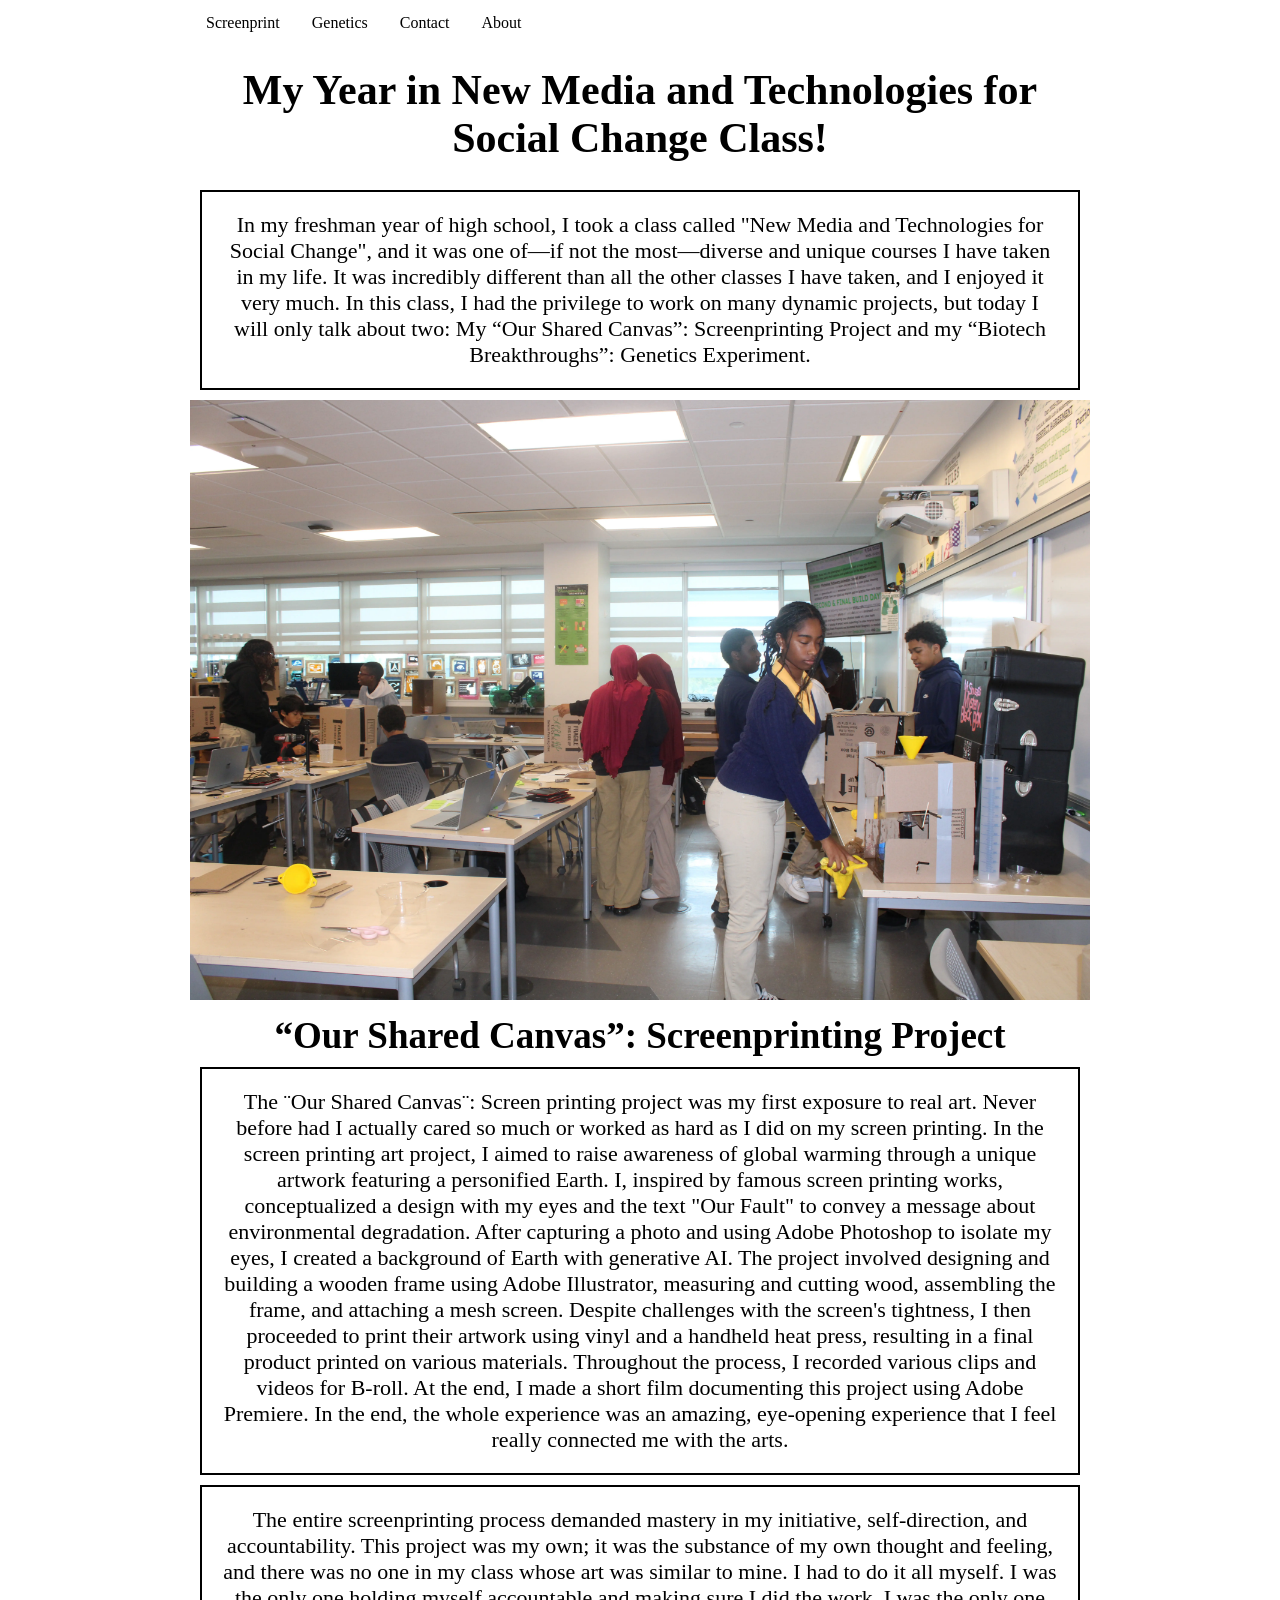
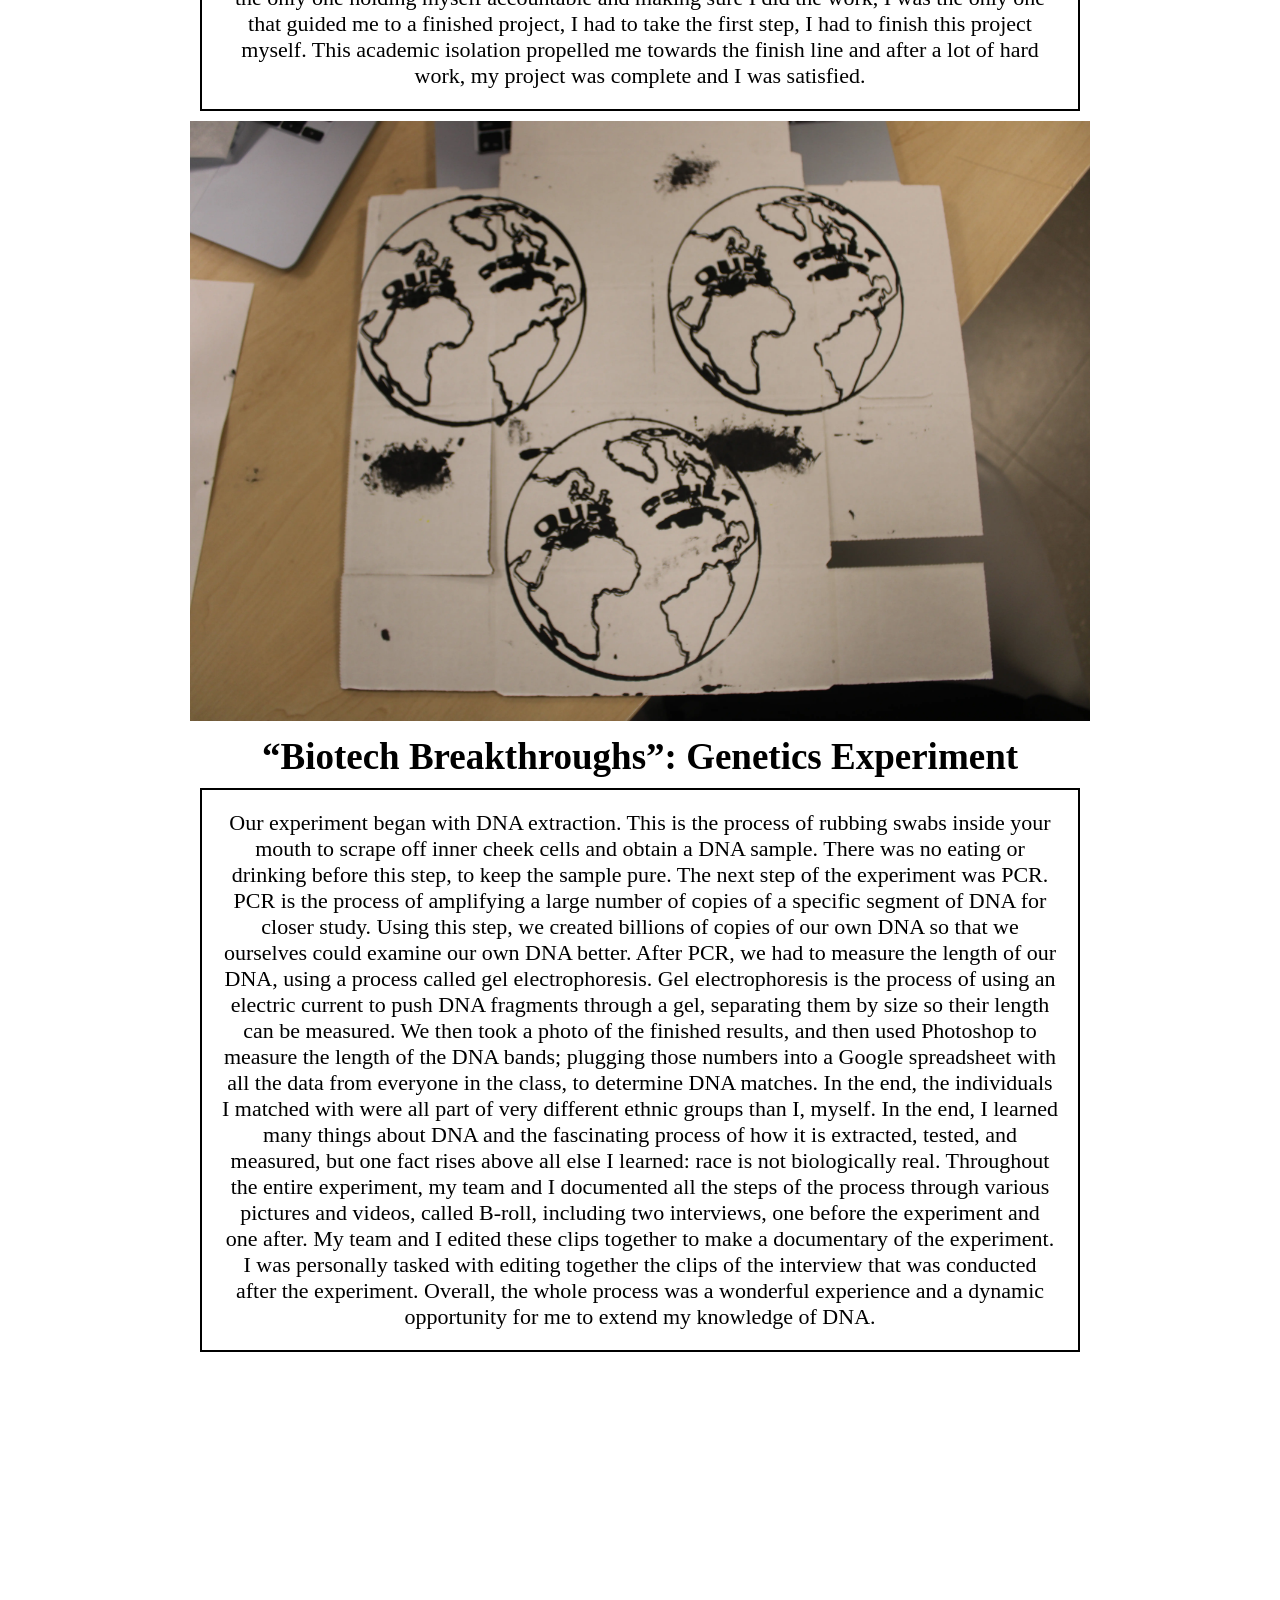
==== projects.html @ 497ce9f1 "Fix formatting of Contact section in projects.html" ====
<!DOCTYPE html>

<html lang=en>


    <head>
    

        <meta charset="UTF-8"> 

        <meta name="viewport" content="width=device-width, initial-scale=1.0">
      

        <meta name="Author" content="Conall Dooley">
       

        <title>Conall's Experiments</title>
       

        <link rel="stylesheet" href="/style.css">
       

        <link rel="icon" type="image/png" href="/favicon.png">
       

    </head>





<body> 

<ul>
  <li><a href="#Screenprint">Screenprint</a></li>
  <li><a href="#Genetics">Genetics</a></li>
  <li><a href="#Contact">Contact</a></li>
  <li><a href="#About">About</a></li>
</ul>


<h1 id="About">My Year in New Media and Technologies for Social Change Class!</h1>
        
        <p>In my freshman year of high school, I took a class called "New Media and Technologies for Social Change", and it was one of—if not the most—diverse and unique courses I have taken in my life. 
        It was incredibly different than all the other classes I have taken, and I enjoyed it very much. In this class, I had the privilege to work on many dynamic projects, but today I will only talk about two: 
        My “Our Shared Canvas”: Screenprinting Project and my “Biotech Breakthroughs”: Genetics Experiment.</p>
        
  <img 
            src="/images/IMG_7755.webp"
            width="900" 
            alt="New Media And Tech Class">            
 
 
 
 
 <h2 id="Screenprint">“Our Shared Canvas”: Screenprinting Project</h2>
        <p>The ¨Our Shared Canvas¨: Screen printing project was my first exposure to real art. Never before had I actually cared so much or worked as hard as I did on my screen printing. In the screen printing art project,
                I aimed to raise awareness of global warming through a unique artwork featuring a personified Earth. I, inspired by famous screen printing works, conceptualized a design with my eyes and the
                text "Our Fault" to convey a message about environmental degradation. After capturing a photo and using Adobe Photoshop to isolate my eyes, I created a background of Earth with generative AI. The project involved
                designing and building a wooden frame using Adobe Illustrator, measuring and cutting wood, assembling the frame, and attaching a mesh screen. Despite challenges with the screen's tightness, I then proceeded to
                print their artwork using vinyl and a handheld heat press, resulting in a final product printed on various materials. Throughout the process, I recorded various clips and videos for B-roll. At the end, I made a
                short film documenting this project using Adobe Premiere. In the end, the whole experience was an amazing, eye-opening experience that I feel really connected me with the arts.</p>
         <p>The entire screenprinting process demanded mastery in my initiative, self-direction, and accountability. This project was my own; it was the substance of my own thought and feeling, and there was no one in my class whose art was similar to mine. I had to do it all myself. I was the only one holding myself accountable and making sure I did the work, I was the only one that guided me to a finished project, I had to take the first step, I had to finish this project myself. This academic isolation propelled me towards the finish line and after a lot of hard work, my project was complete and I was satisfied.</p>
  <img 
            src="images/IMG_9914 (2).webp"
            width="900" 
            alt="Finished Screenprint Art on Paper">    
        
      
 
 
 
 
 <h2 id="Genetics">“Biotech Breakthroughs”: Genetics Experiment</h2>
        <p>Our experiment began with DNA extraction. This is the process of rubbing swabs inside your mouth to scrape off inner cheek cells and obtain a DNA sample. There was no eating or drinking before this step, 
        to keep the sample pure. The next step of the experiment was PCR. PCR is the process of amplifying a large number of copies of a specific segment of DNA for closer study. Using this step, we created billions of copies 
        of our own DNA so that we ourselves could examine our own DNA better. After PCR, we had to measure the length of our DNA, using a process called gel electrophoresis. Gel electrophoresis is the process of using an electric 
        current to push DNA fragments through a gel, separating them by size so their length can be measured. We then took a photo of the finished results, and then used Photoshop to measure the length of the DNA bands; plugging 
        those numbers into a Google spreadsheet with all the data from everyone in the class, to determine DNA matches. In the end, the individuals I matched with were all part of very different ethnic groups than I, myself. In 
        the end, I learned many things about DNA and the fascinating process of how it is extracted, tested, and measured, but one fact rises above all else I learned: race is not biologically real. Throughout the entire experiment, 
        my team and I documented all the steps of the process through various pictures and videos, called B-roll, including two interviews, one before the experiment and one after. My team and I edited these clips together to make 
        a documentary of the experiment. I was personally tasked with editing together the clips of the interview that was conducted after the experiment. Overall, the whole process was a wonderful experience and a dynamic opportunity 
        for me to extend my knowledge of DNA.</p>
   
    <video src="Video/finalinterview3-2_v8FS1ozC (1).mp4" 
           width="900"
           alt=Final Interview>
    
    <p>The process of editing and creating a documentary demanded mastery in my creativity and innovation, and I was up to the challenge. I tried my absolute hardest to make an original, dynamic, and clean video using every drop of 
        creativity and innovation in my body; it was worth it when I was able to be proud of my final result. The use of this 21st-century skill enhanced my learning process and led to a final result that far surpassed my expectations.</p>
    <img 
            src="/images/IMG_0002.webp"
            width="900" 
            alt="Creating DNA Model">     
      <h3 id="Contact" </h3>
    <P>Contact me at 194326@nhps.net</P>    
    </body>
</html>
---- style.css ----
p {
  border: 2px solid black;
  outline: ##000000 solid 10px;
  margin: auto;  
  padding: 20px;
  text-align: center;
}
h1 {
  margin-top: 20px;
  font-size: 42px;
}

h2 {
  font-size: 37px;
}

p {
  font-size: 22px;
}

body {
  background-color: ##ADD8E6;
  color: light blue;
  max-width: 900px;
  margin: auto;
}

 div {
  border: 1px solid black;
  margin-top: 100px;
  margin-bottom: 100px;
  margin-right: 150px;
  margin-left: 80px;
  background-color: #ADD8E6;
}


h1 {
  color: black;
}

h2 {
  color: black;
}
 h1 {
  text-align: center;
}

h2 {
  text-align: center;
}

h3 {
  text-align: center;
}
 * {
  box-sizing: border-box;
}



h2, p {
  margin: 10px;
}

ul {
  list-style-type: none;
  margin: 0;
  padding: 0;
  overflow: hidden;
  background-color: #FFFFFF;
}

ul li {
  float: left;
}

ul li a {
  display: block;
  color: black;
  text-align: center;
  padding: 14px 16px;
  text-decoration: none;
}

ul li a:hover:not(.active) {
  background-color: #111111;
}

ul li a.active {
  background-color: #04AA6D;
}
.center {
  display: flex;
  justify-content: center;
  align-items: center;
  height: 300px;
  border: 3px solid green; 
}
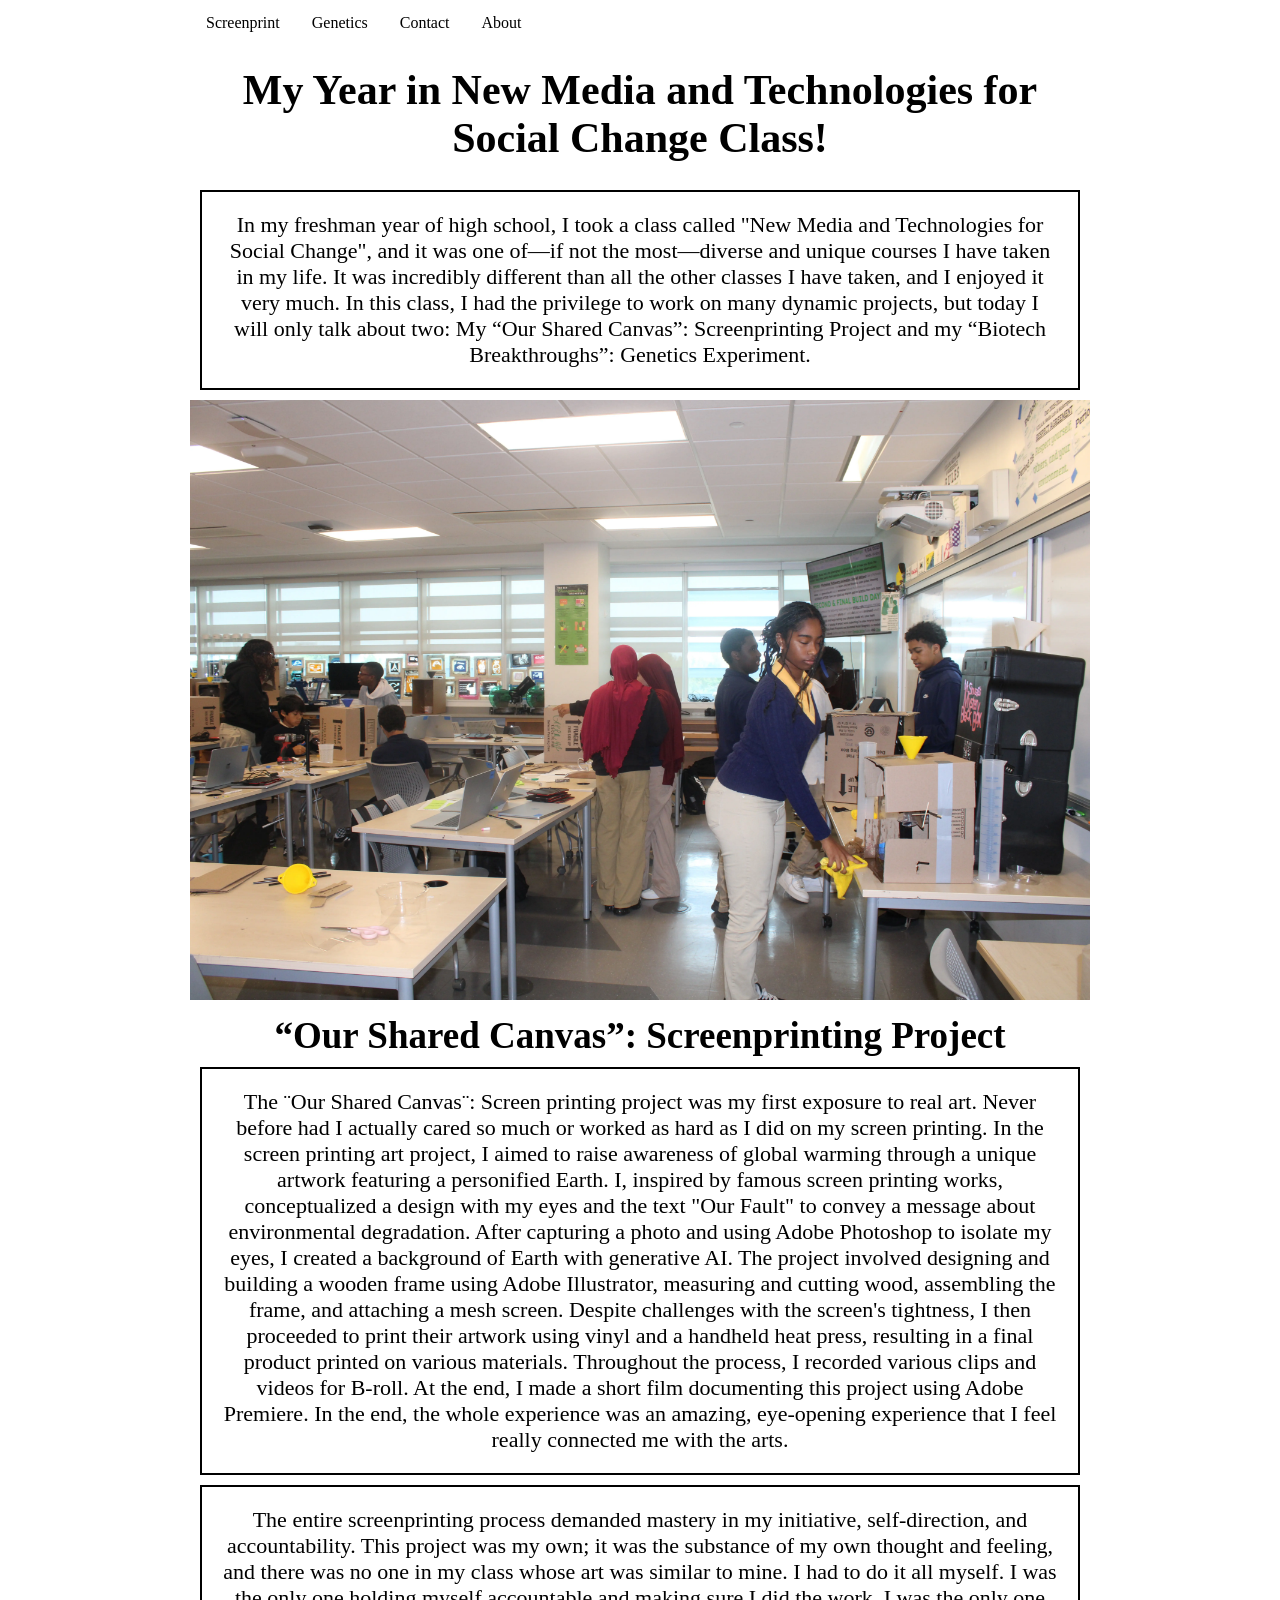
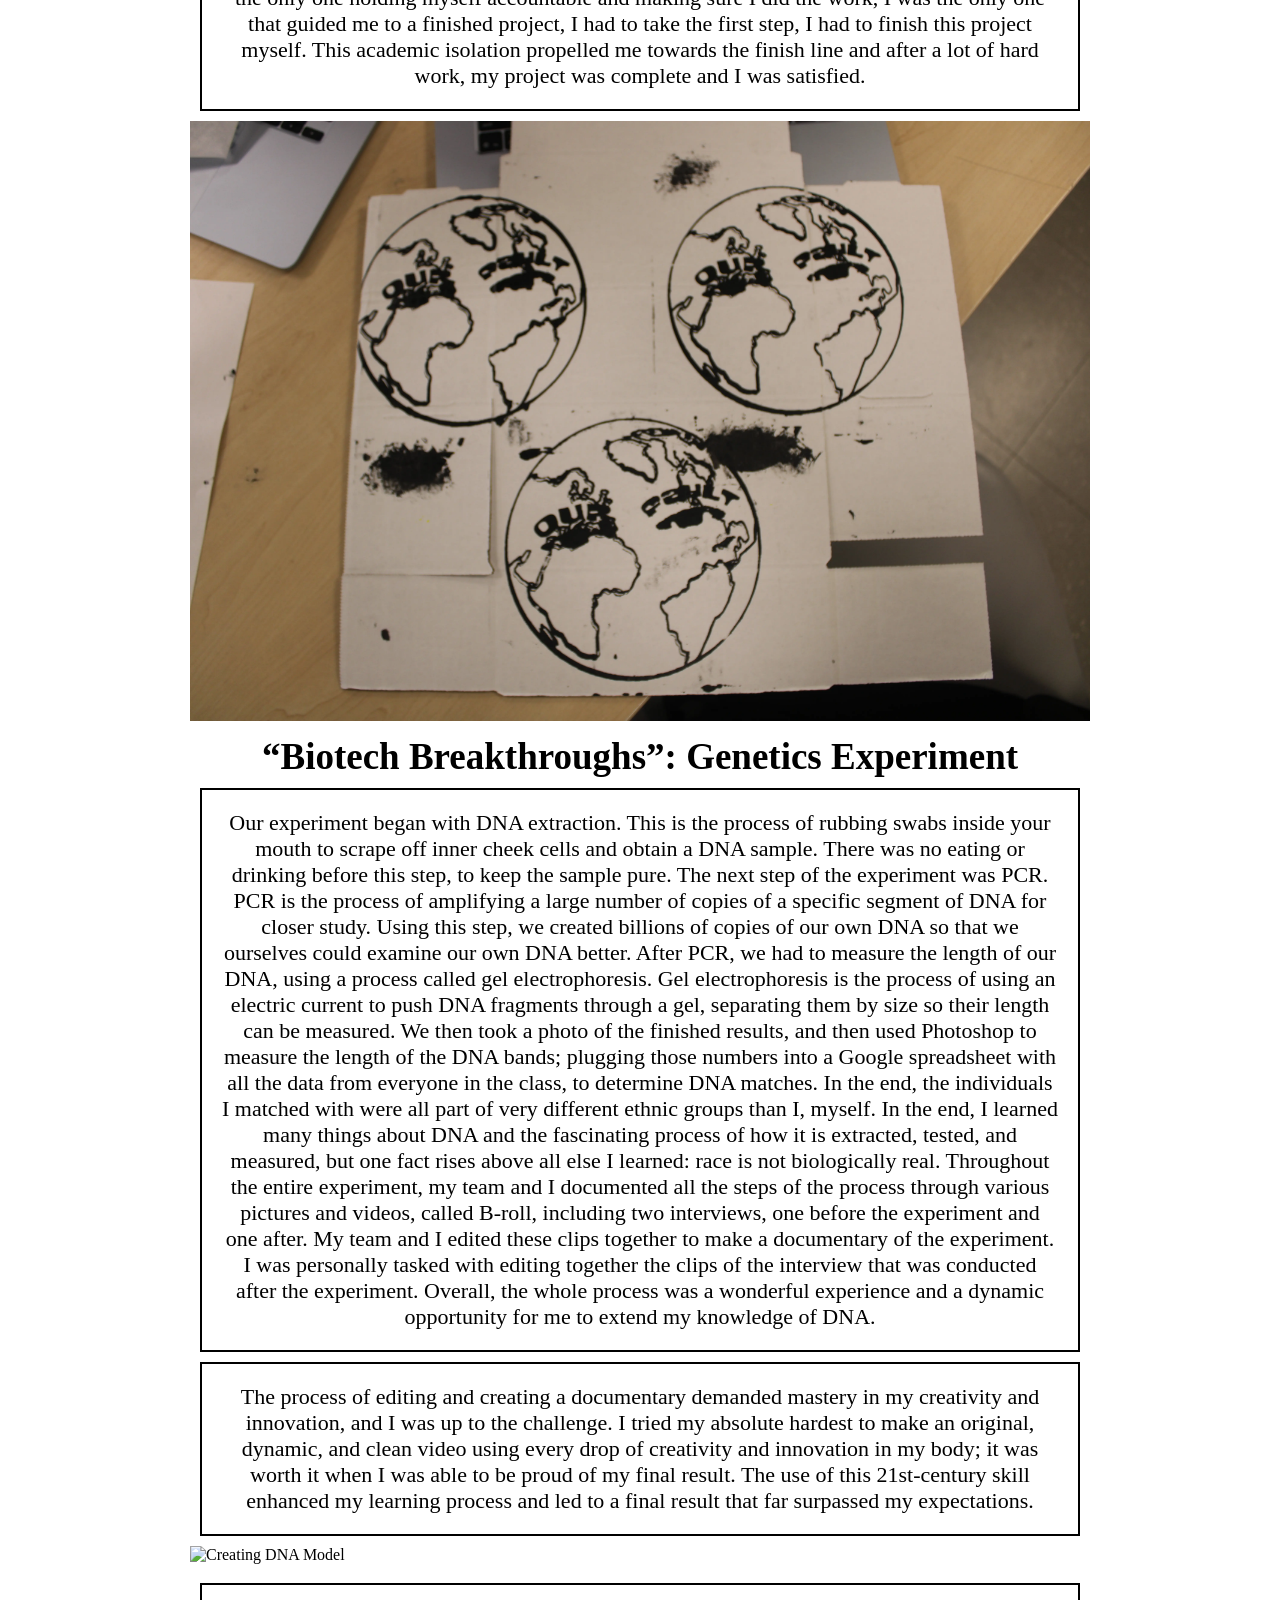
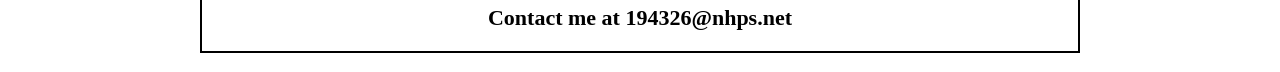
==== commit 671658a9: "Remove final interview video from projects.html Removed video element for final interview from proje" ====
--- a/projects.html
+++ b/projects.html
@@ -82,9 +82,7 @@
         a documentary of the experiment. I was personally tasked with editing together the clips of the interview that was conducted after the experiment. Overall, the whole process was a wonderful experience and a dynamic opportunity 
         for me to extend my knowledge of DNA.</p>
    
-    <video src="Video/finalinterview3-2_v8FS1ozC (1).mp4" 
-           width="900"
-           alt=Final Interview>
+
     
     <p>The process of editing and creating a documentary demanded mastery in my creativity and innovation, and I was up to the challenge. I tried my absolute hardest to make an original, dynamic, and clean video using every drop of 
         creativity and innovation in my body; it was worth it when I was able to be proud of my final result. The use of this 21st-century skill enhanced my learning process and led to a final result that far surpassed my expectations.</p>
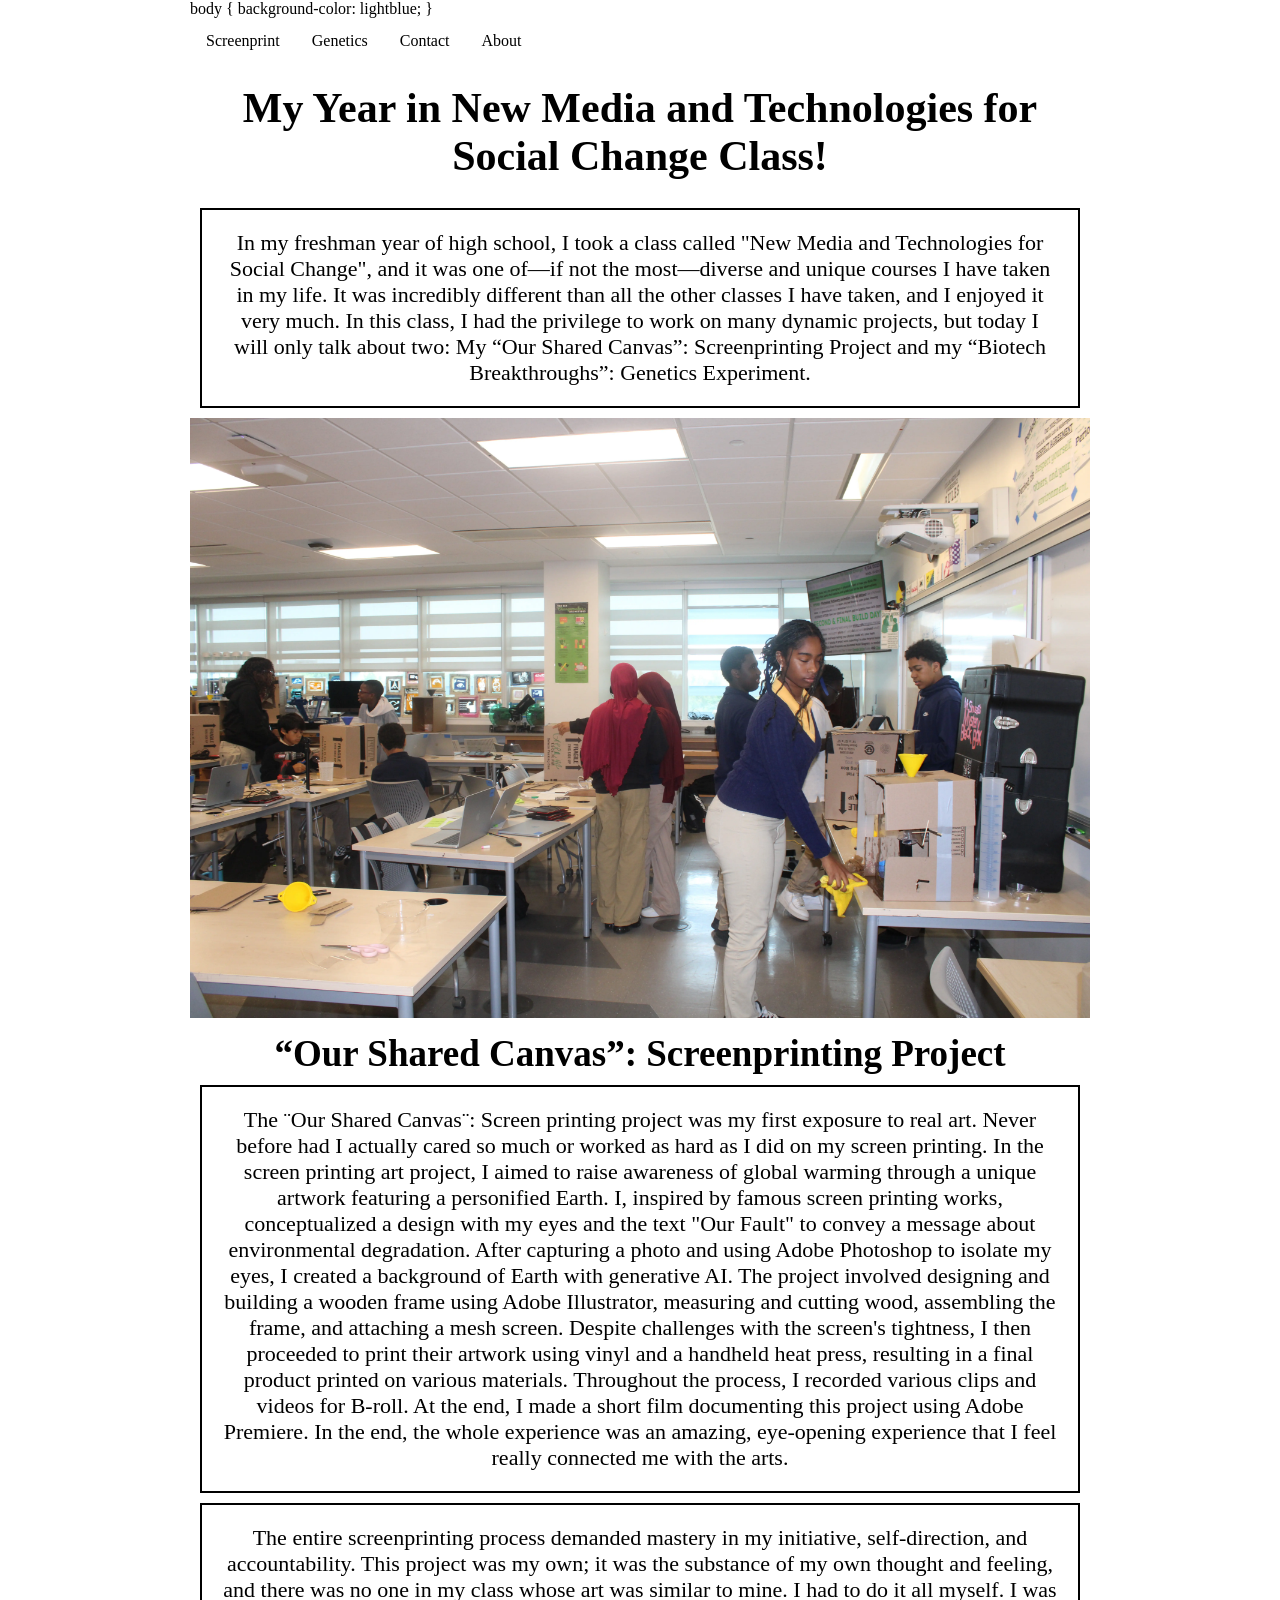
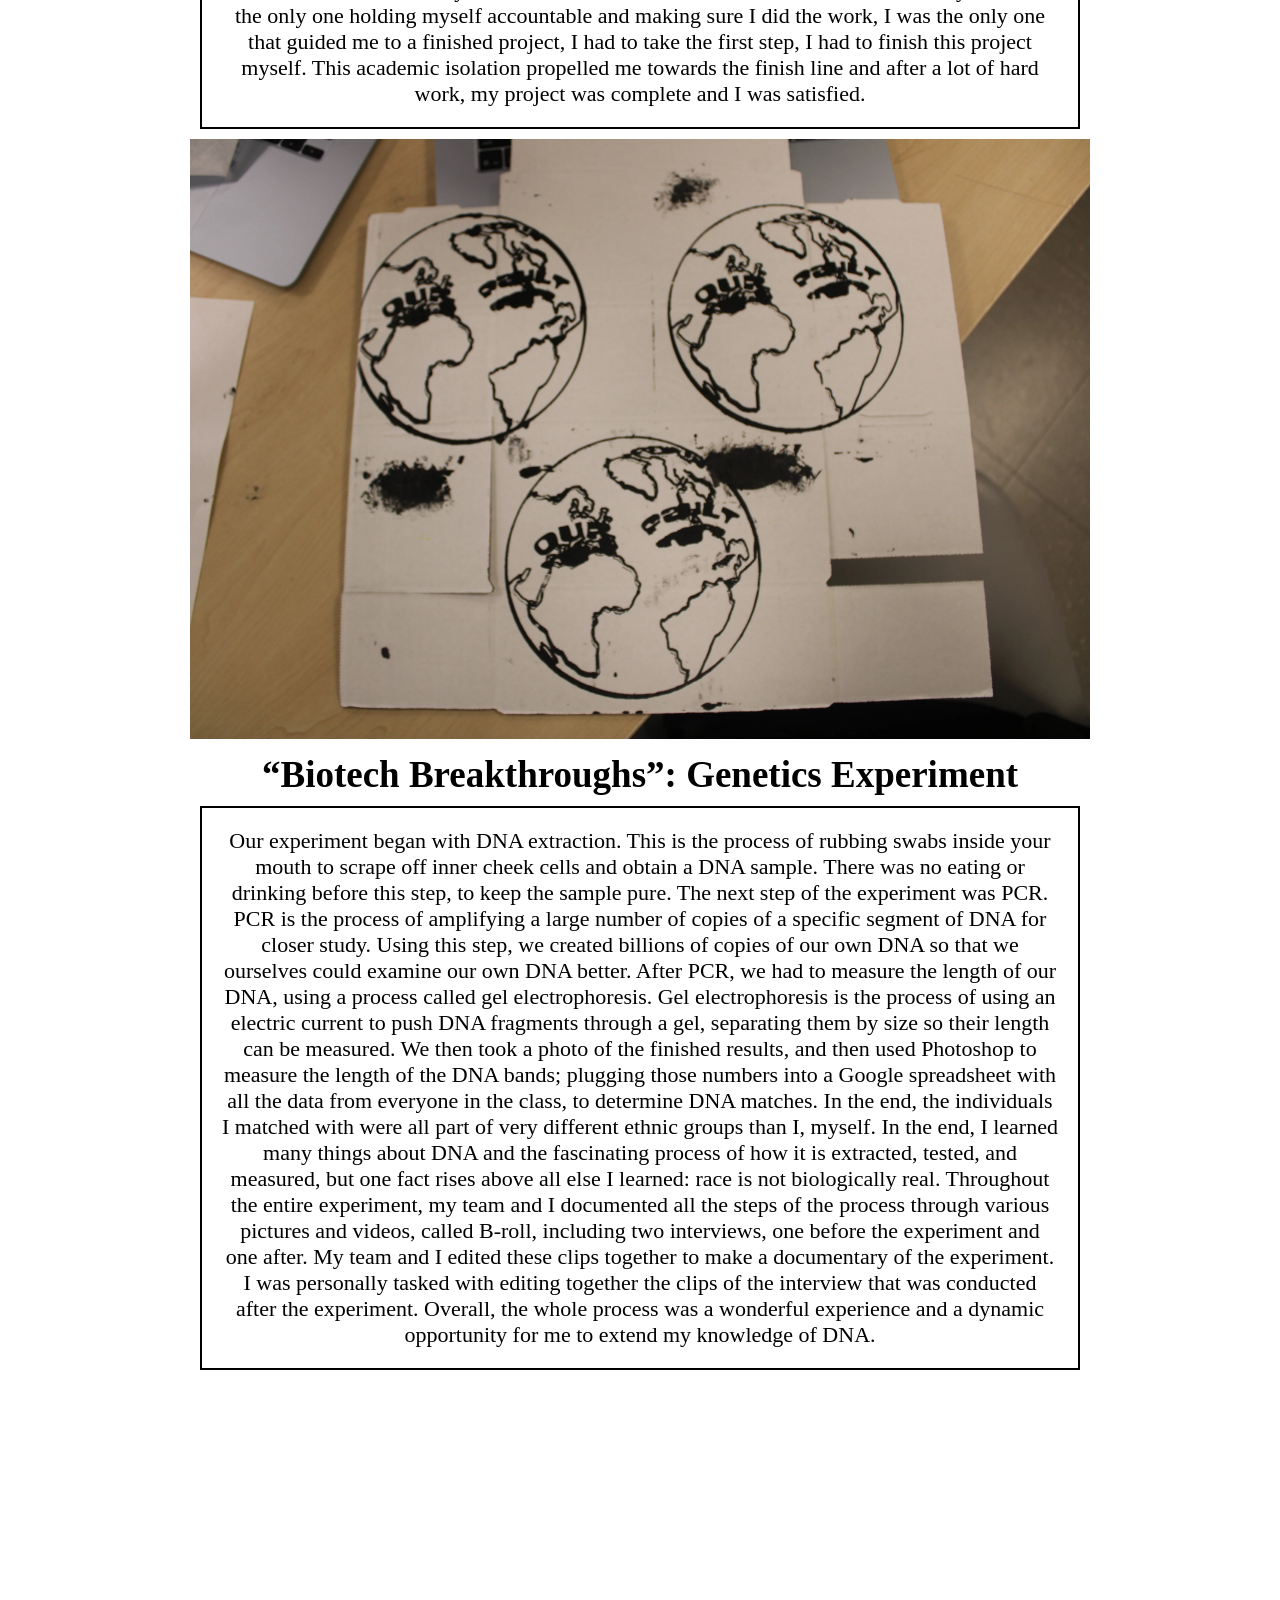
==== commit 35775da8: "Update projects.html" ====
--- a/projects.html
+++ b/projects.html
@@ -30,7 +30,9 @@
 
 
 <body> 
-
+body {
+  background-color: lightblue;
+}
 <ul>
   <li><a href="#Screenprint">Screenprint</a></li>
   <li><a href="#Genetics">Genetics</a></li>
@@ -82,7 +84,9 @@
         a documentary of the experiment. I was personally tasked with editing together the clips of the interview that was conducted after the experiment. Overall, the whole process was a wonderful experience and a dynamic opportunity 
         for me to extend my knowledge of DNA.</p>
    
-
+    <video src="Video/finalinterview3-2_v8FS1ozC (1).mp4" 
+           width="900"
+           alt=Final Interview>
     
     <p>The process of editing and creating a documentary demanded mastery in my creativity and innovation, and I was up to the challenge. I tried my absolute hardest to make an original, dynamic, and clean video using every drop of 
         creativity and innovation in my body; it was worth it when I was able to be proud of my final result. The use of this 21st-century skill enhanced my learning process and led to a final result that far surpassed my expectations.</p>
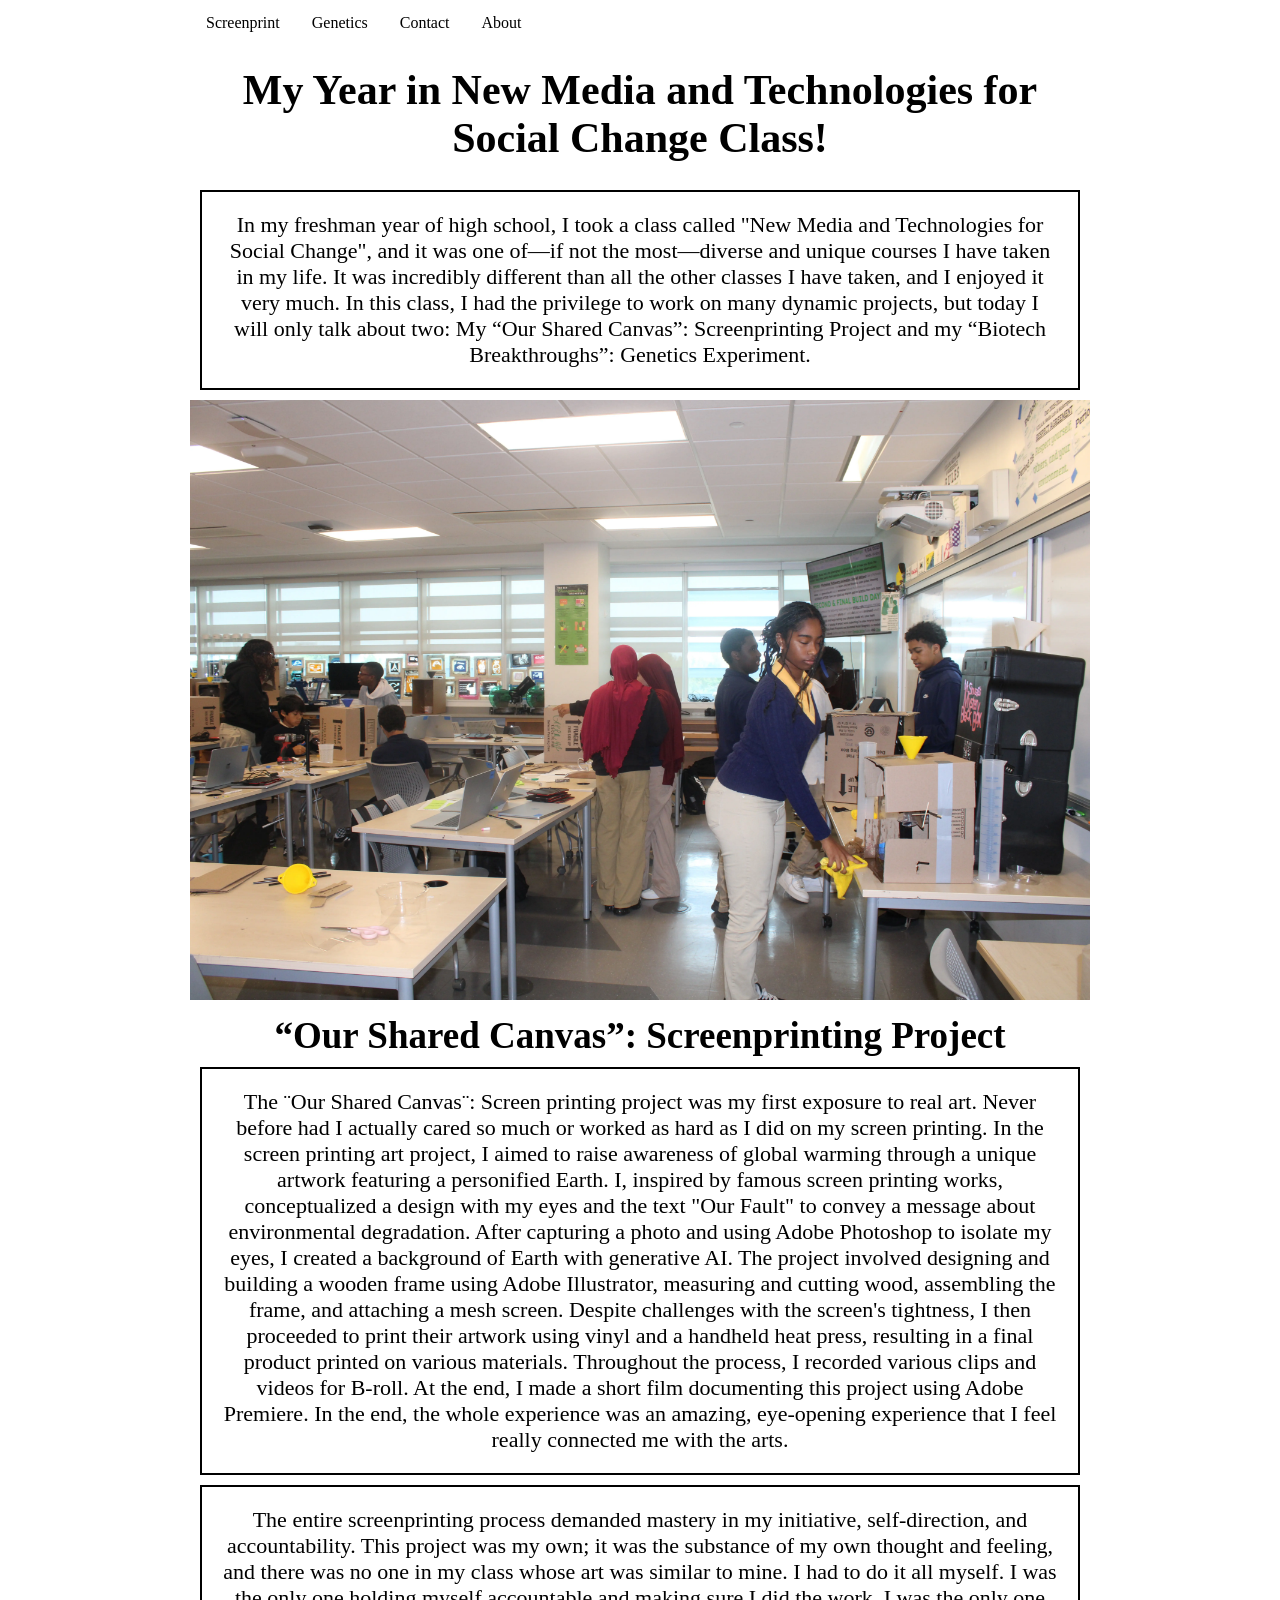
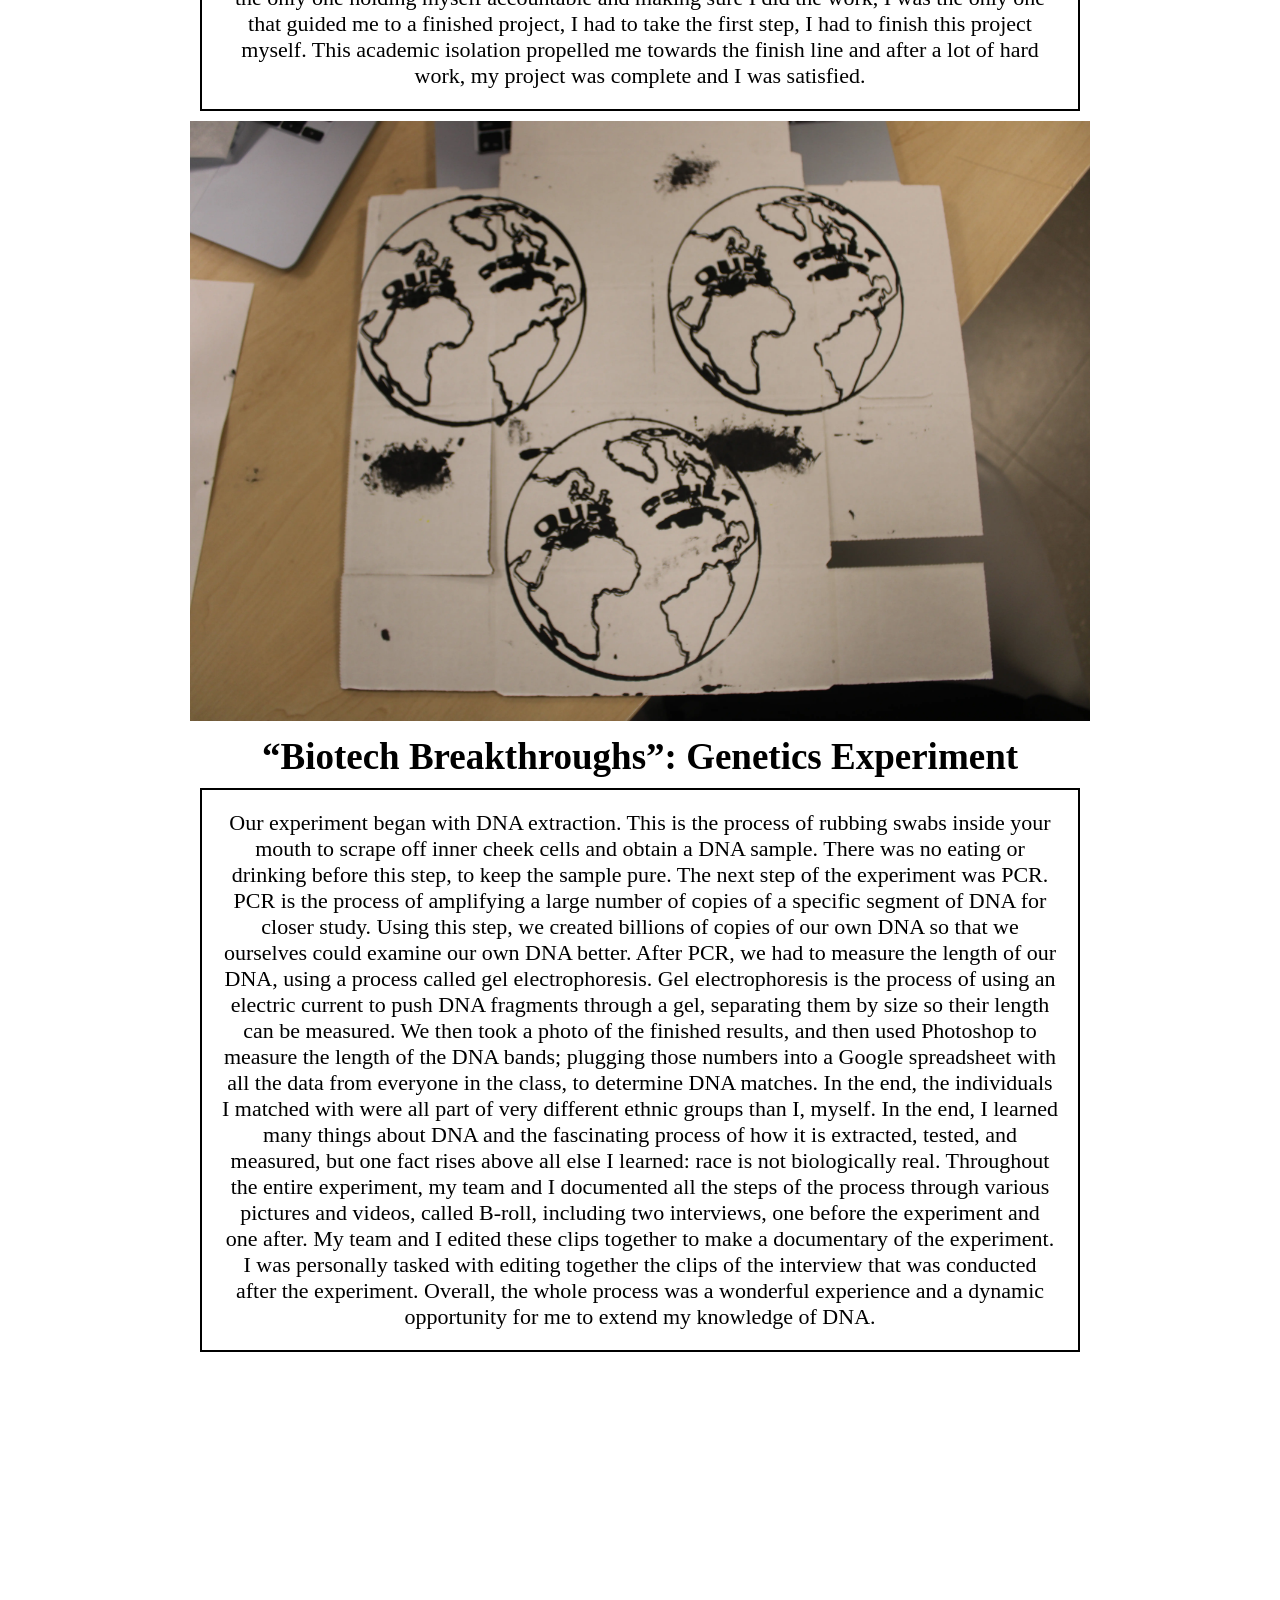
==== commit 0a52f93e: "Update projects.html" ====
--- a/projects.html
+++ b/projects.html
@@ -30,9 +30,7 @@
 
 
 <body> 
-body {
-  background-color: lightblue;
-}
+
 <ul>
   <li><a href="#Screenprint">Screenprint</a></li>
   <li><a href="#Genetics">Genetics</a></li>
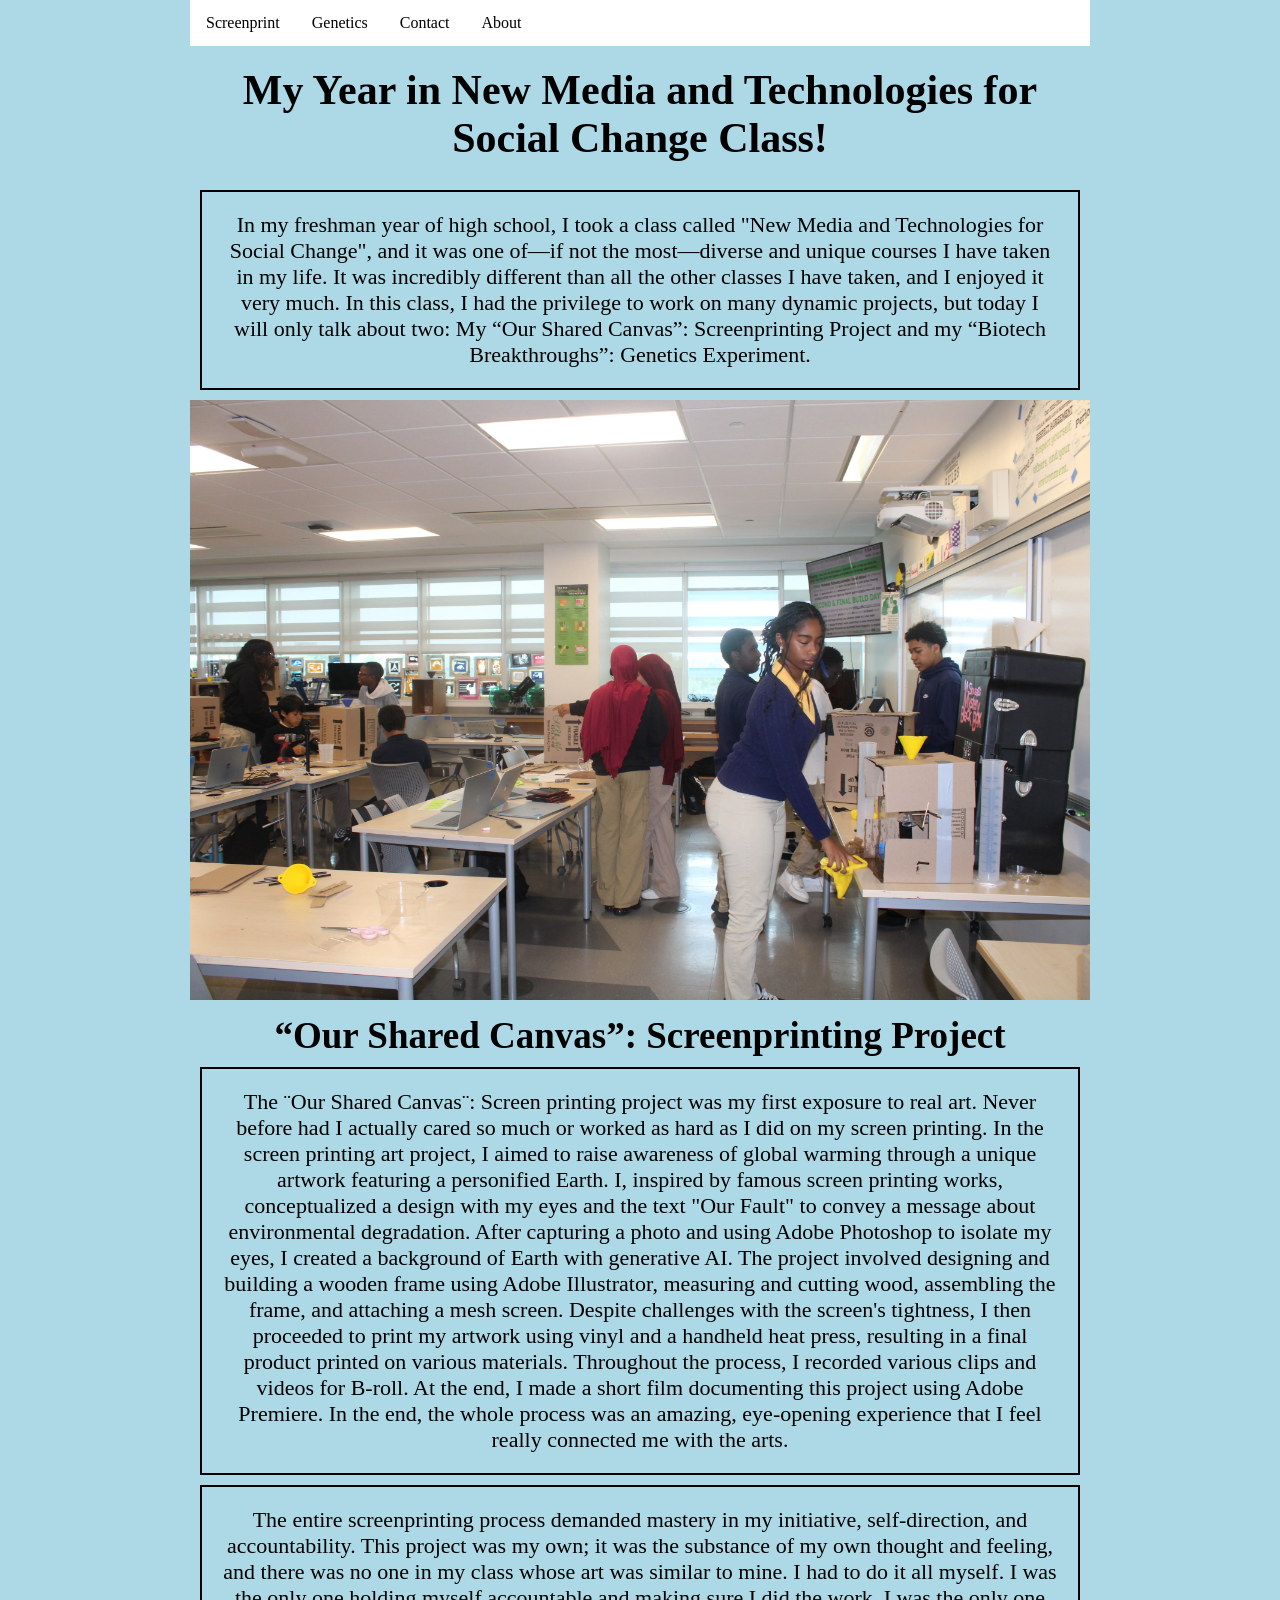
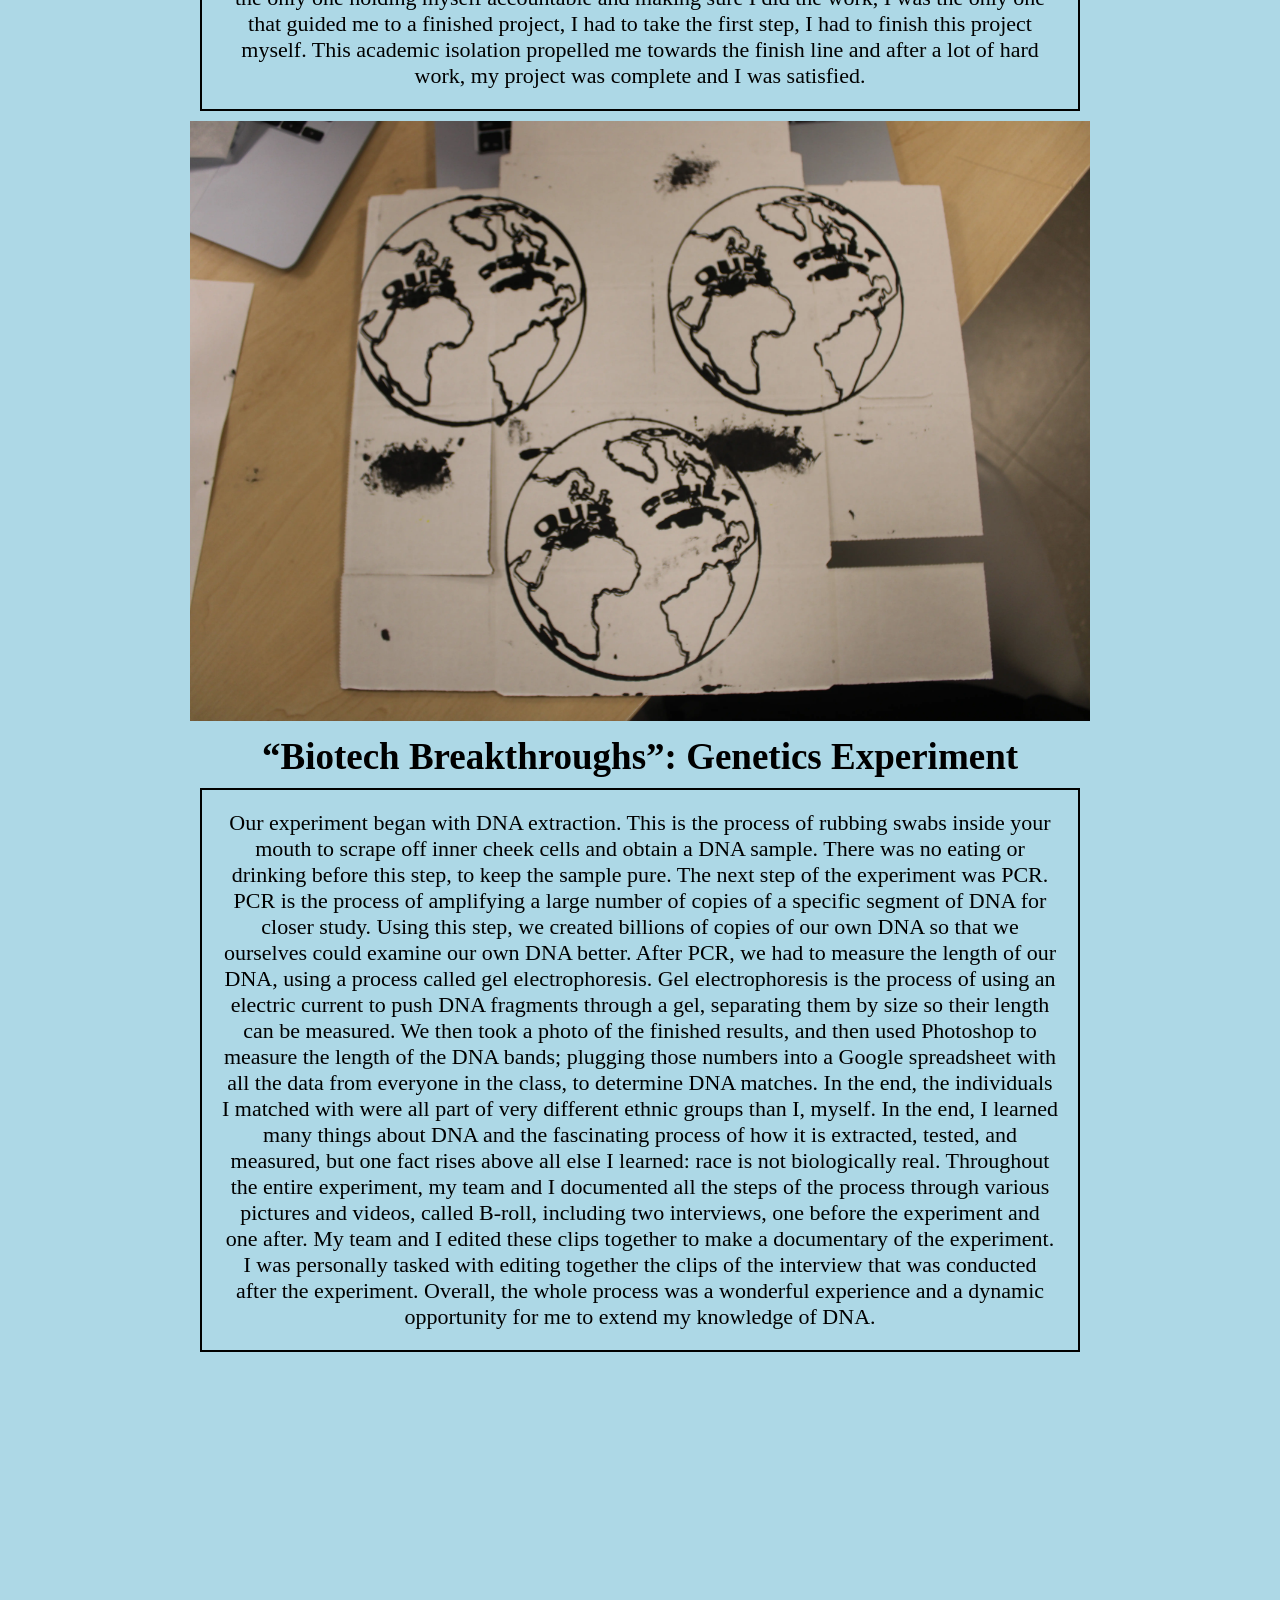
==== commit e791711c: "Update projects.html" ====
--- a/projects.html
+++ b/projects.html
@@ -58,8 +58,8 @@
                 I aimed to raise awareness of global warming through a unique artwork featuring a personified Earth. I, inspired by famous screen printing works, conceptualized a design with my eyes and the
                 text "Our Fault" to convey a message about environmental degradation. After capturing a photo and using Adobe Photoshop to isolate my eyes, I created a background of Earth with generative AI. The project involved
                 designing and building a wooden frame using Adobe Illustrator, measuring and cutting wood, assembling the frame, and attaching a mesh screen. Despite challenges with the screen's tightness, I then proceeded to
-                print their artwork using vinyl and a handheld heat press, resulting in a final product printed on various materials. Throughout the process, I recorded various clips and videos for B-roll. At the end, I made a
-                short film documenting this project using Adobe Premiere. In the end, the whole experience was an amazing, eye-opening experience that I feel really connected me with the arts.</p>
+                print my artwork using vinyl and a handheld heat press, resulting in a final product printed on various materials. Throughout the process, I recorded various clips and videos for B-roll. At the end, I made a
+                short film documenting this project using Adobe Premiere. In the end, the whole process was an amazing, eye-opening experience that I feel really connected me with the arts.</p>
          <p>The entire screenprinting process demanded mastery in my initiative, self-direction, and accountability. This project was my own; it was the substance of my own thought and feeling, and there was no one in my class whose art was similar to mine. I had to do it all myself. I was the only one holding myself accountable and making sure I did the work, I was the only one that guided me to a finished project, I had to take the first step, I had to finish this project myself. This academic isolation propelled me towards the finish line and after a lot of hard work, my project was complete and I was satisfied.</p>
   <img 
             src="images/IMG_9914 (2).webp"
--- a/style.css
+++ b/style.css
@@ -12,6 +12,10 @@
 
 h2 {
   font-size: 37px;
+}
+
+body {
+  background-color: lightblue;
 }
 
 p {
@@ -97,3 +101,9 @@
   height: 300px;
   border: 3px solid green; 
 }
+
+div.relative {
+  position: relative;
+  left: 30px;
+  border: 3px solid #73AD21;
+}
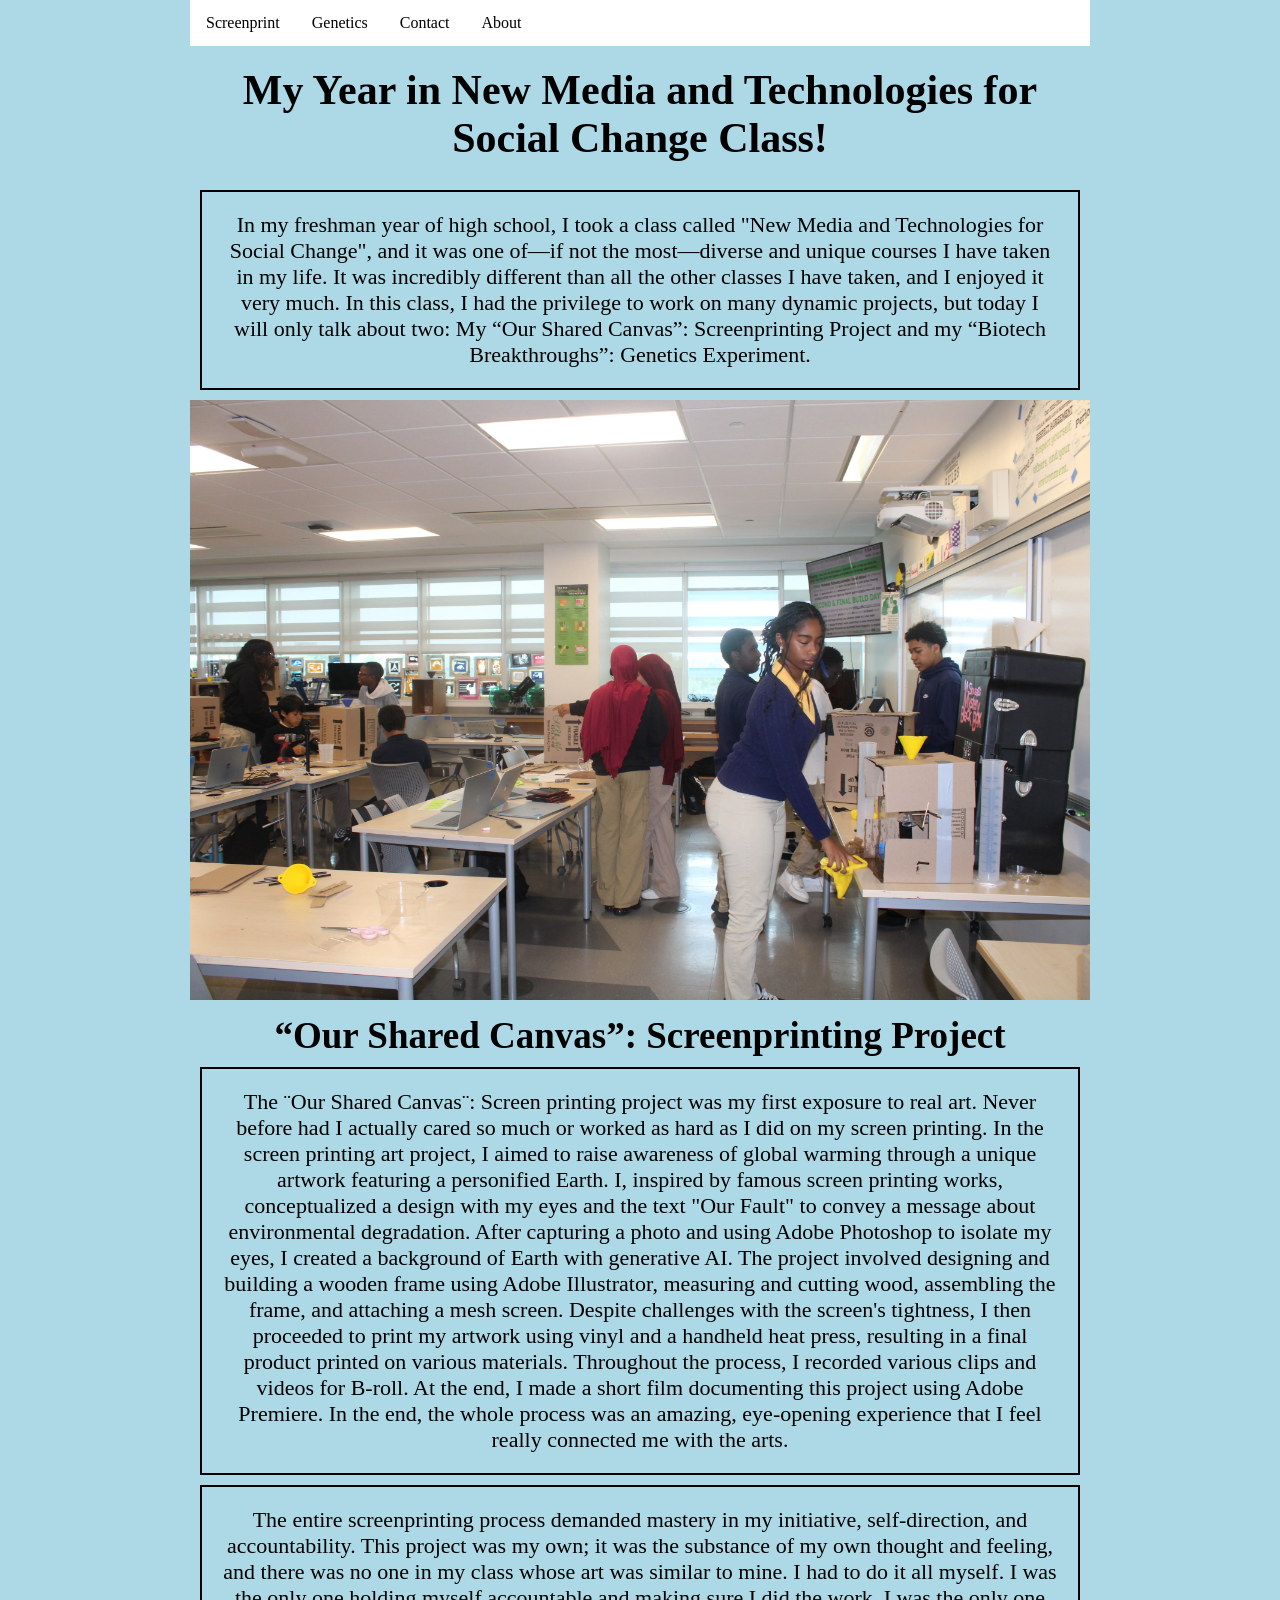
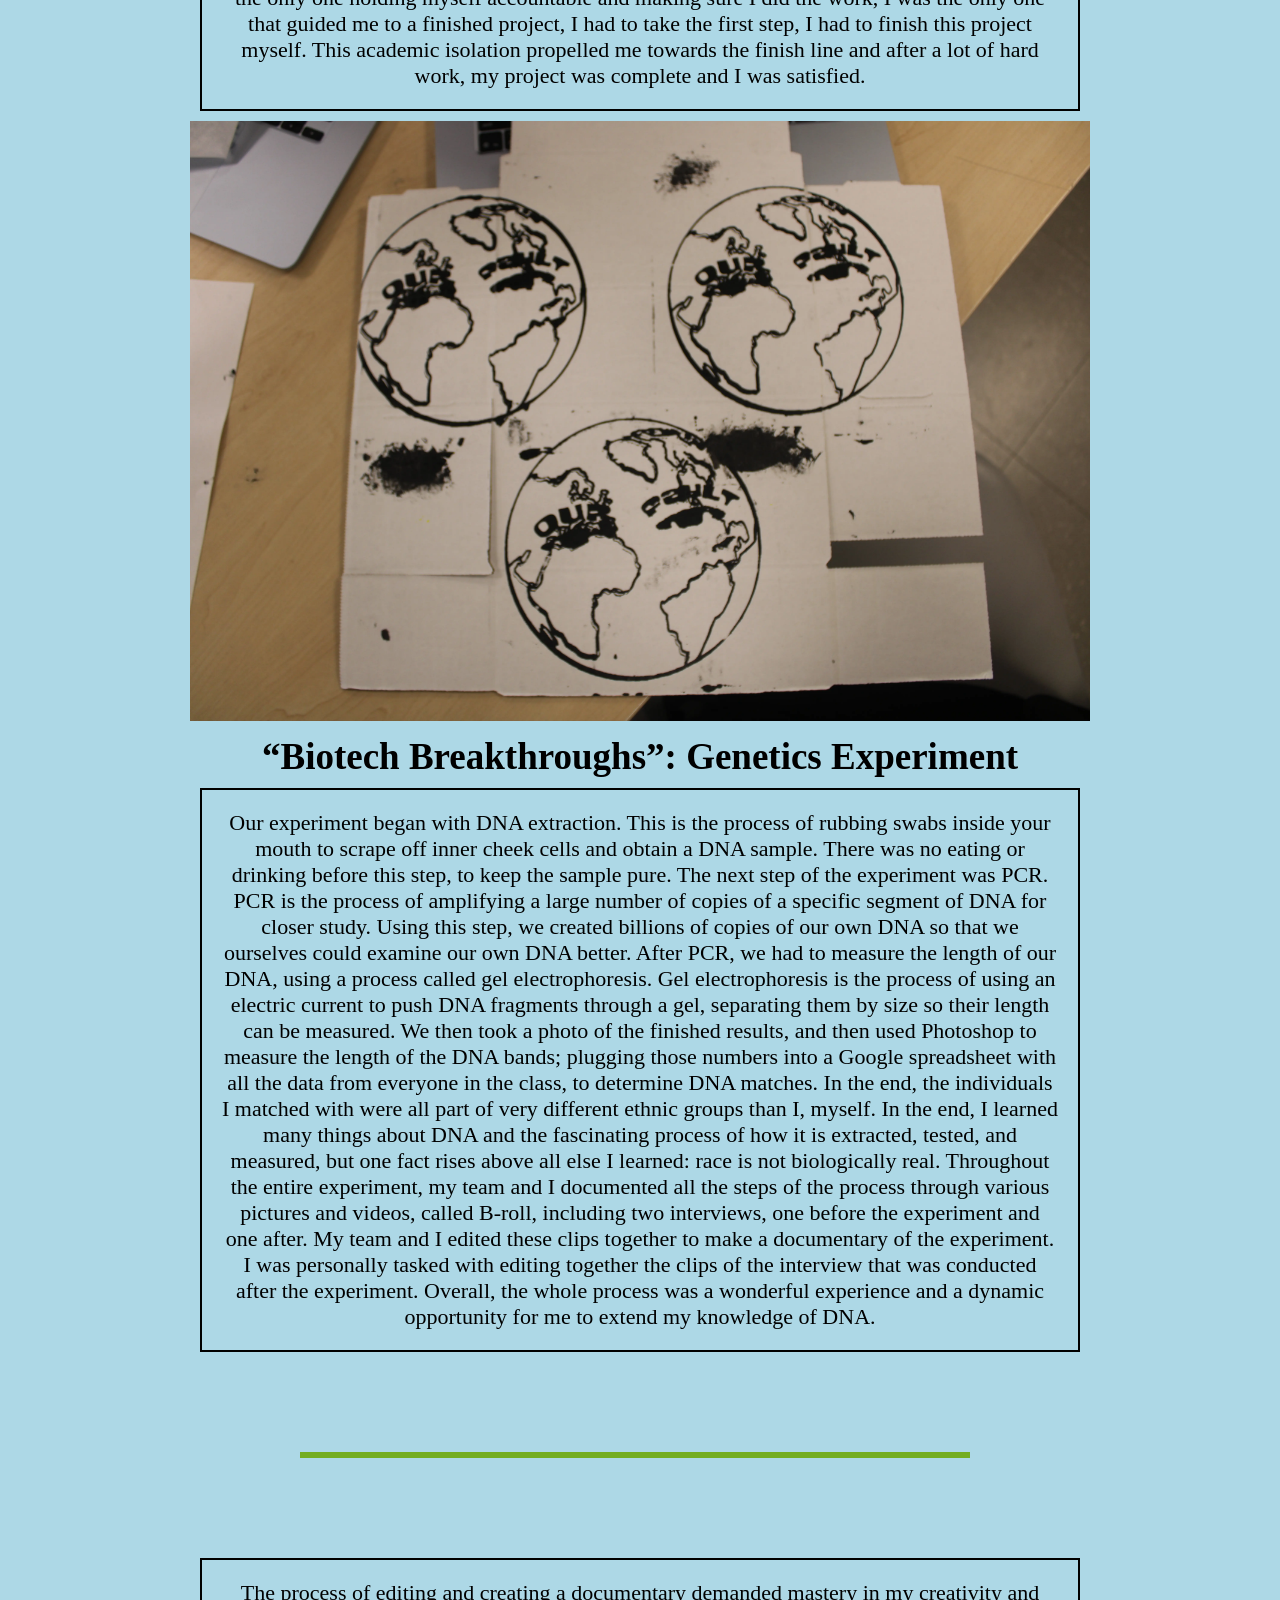
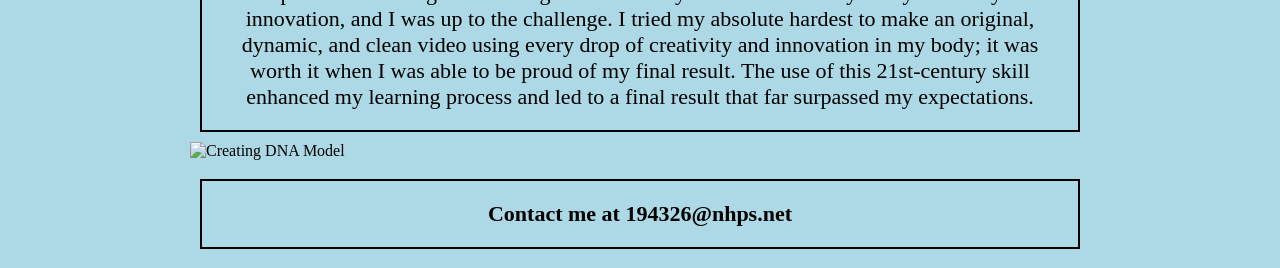
==== commit 30625669: "Update projects.html" ====
--- a/projects.html
+++ b/projects.html
@@ -81,11 +81,11 @@
         my team and I documented all the steps of the process through various pictures and videos, called B-roll, including two interviews, one before the experiment and one after. My team and I edited these clips together to make 
         a documentary of the experiment. I was personally tasked with editing together the clips of the interview that was conducted after the experiment. Overall, the whole process was a wonderful experience and a dynamic opportunity 
         for me to extend my knowledge of DNA.</p>
-   
+ <div class=relative  
     <video src="Video/finalinterview3-2_v8FS1ozC (1).mp4" 
            width="900"
            alt=Final Interview>
-    
+ </div>   
     <p>The process of editing and creating a documentary demanded mastery in my creativity and innovation, and I was up to the challenge. I tried my absolute hardest to make an original, dynamic, and clean video using every drop of 
         creativity and innovation in my body; it was worth it when I was able to be proud of my final result. The use of this 21st-century skill enhanced my learning process and led to a final result that far surpassed my expectations.</p>
     <img 
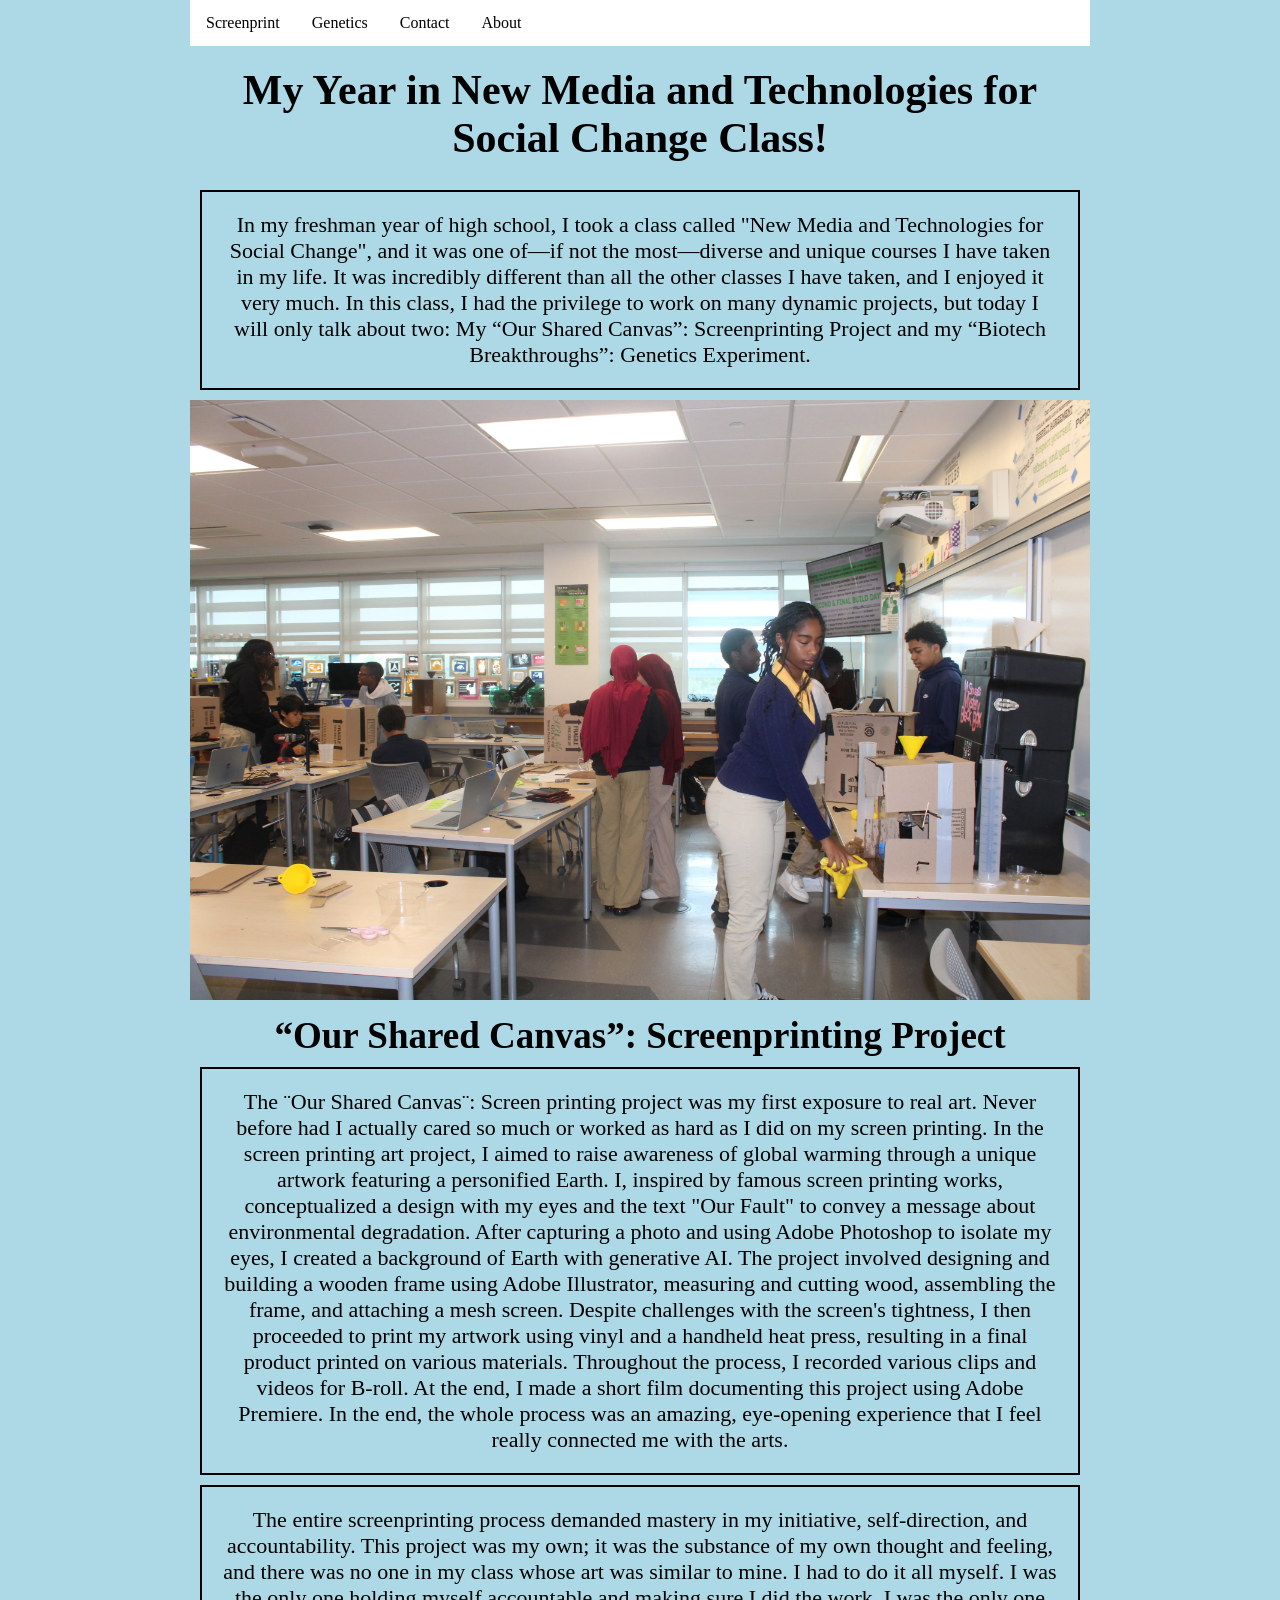
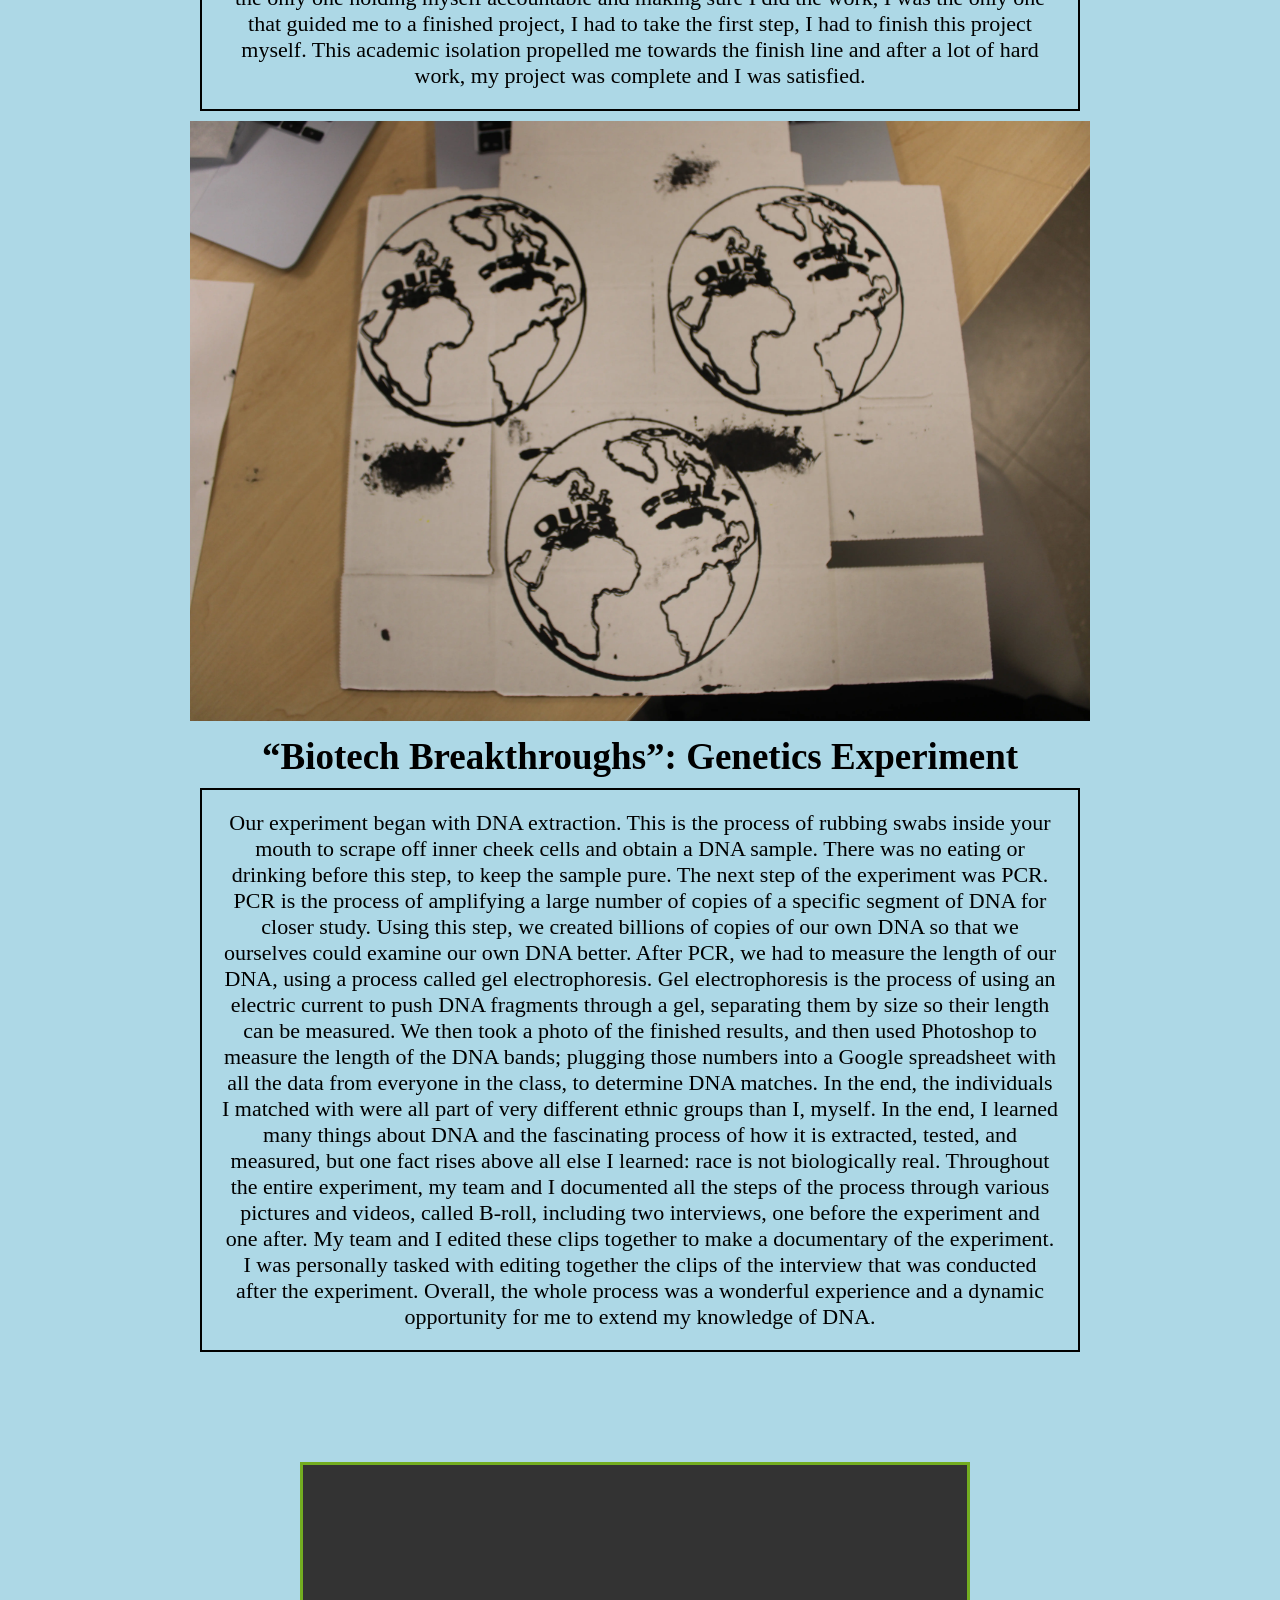
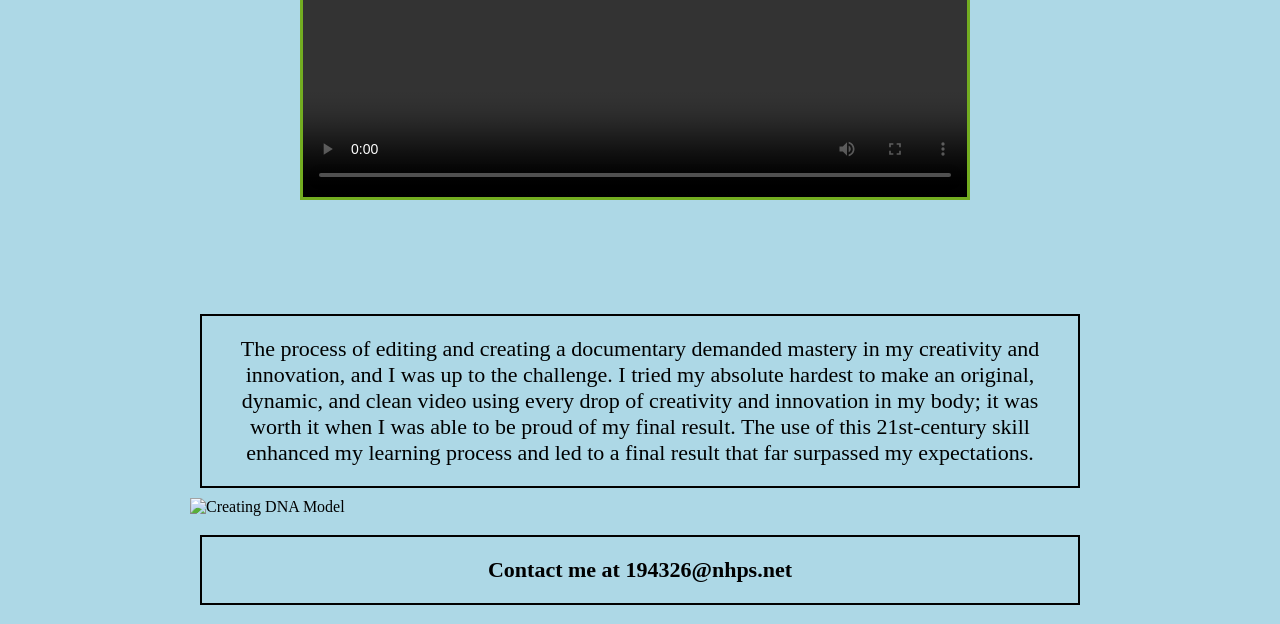
==== commit 0464873e: "Update projects.html" ====
--- a/projects.html
+++ b/projects.html
@@ -81,11 +81,12 @@
         my team and I documented all the steps of the process through various pictures and videos, called B-roll, including two interviews, one before the experiment and one after. My team and I edited these clips together to make 
         a documentary of the experiment. I was personally tasked with editing together the clips of the interview that was conducted after the experiment. Overall, the whole process was a wonderful experience and a dynamic opportunity 
         for me to extend my knowledge of DNA.</p>
- <div class=relative  
-    <video src="Video/finalinterview3-2_v8FS1ozC (1).mp4" 
-           width="900"
-           alt=Final Interview>
- </div>   
+ 
+  <div class="relative">
+  <video src="Video/finalinterview3-2_v8FS1ozC (1).mp4" width="900" controls>
+  </video>
+</div>   
+   
     <p>The process of editing and creating a documentary demanded mastery in my creativity and innovation, and I was up to the challenge. I tried my absolute hardest to make an original, dynamic, and clean video using every drop of 
         creativity and innovation in my body; it was worth it when I was able to be proud of my final result. The use of this 21st-century skill enhanced my learning process and led to a final result that far surpassed my expectations.</p>
     <img 
--- a/style.css
+++ b/style.css
@@ -106,4 +106,9 @@
   position: relative;
   left: 30px;
   border: 3px solid #73AD21;
+  display: inline-block; 
 }
+div.relative video {
+  display: block;
+  max-width: 100%;
+}
